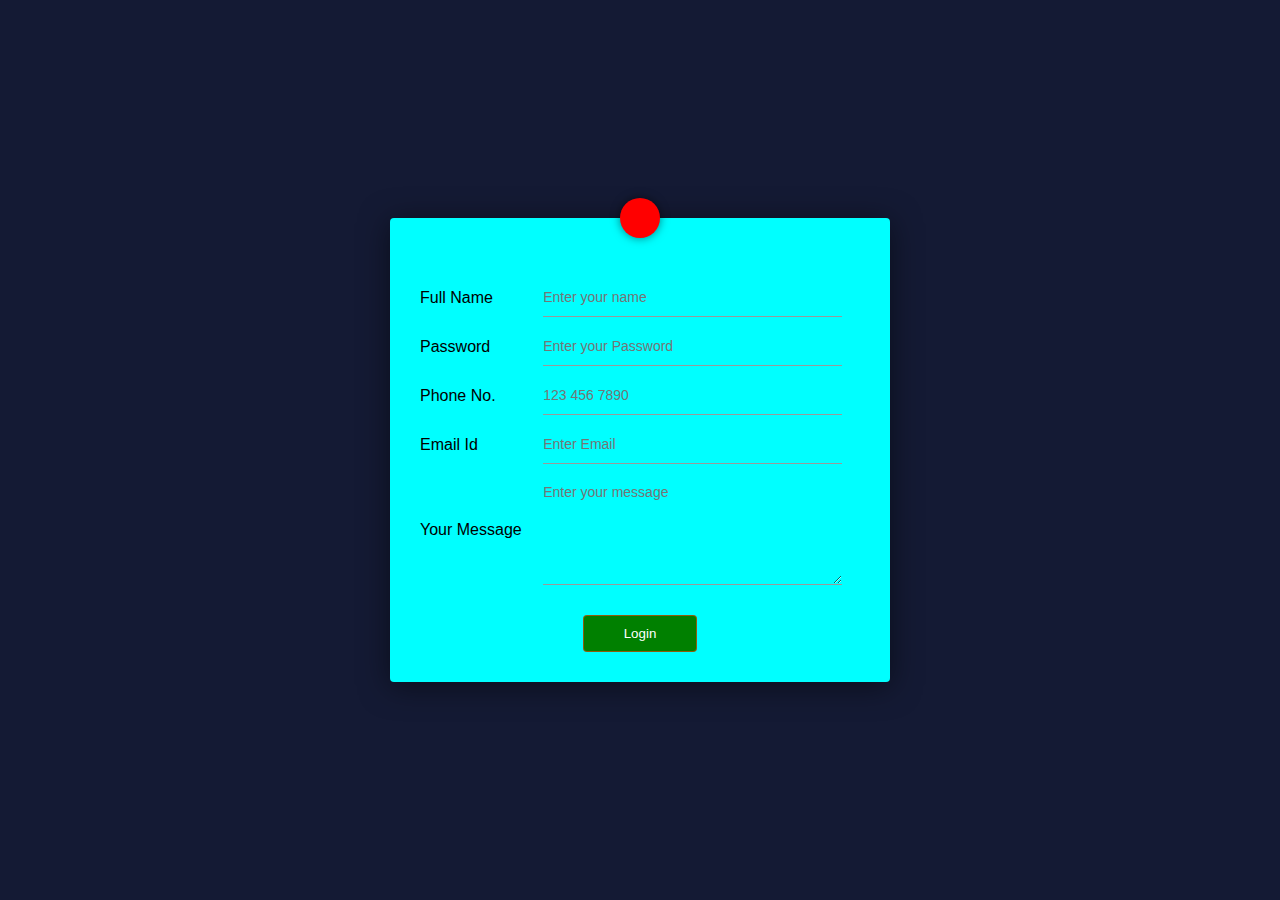
==== index.form validation.html @ be801fbb "Add files via upload" ====
<!DOCTYPE html>
<html lang="en">
<head>
    <meta charset="UTF-8">
    <meta name="viewport" content="width=device-width, initial-scale=1.0">
    <title>Document</title>
    <style>

*{
margin: 0;
padding: 0;
box-sizing: border-box;
font-family: Verdana, Geneva, Tahoma, sans-serif;

}
.container{
width: 100%;
height: 100vh;
background: #141a34;
display: flex;
align-items: center;
justify-content: center;
}
.container form{
width: 90%;
max-width: 500px;
background: aqua;
padding: 50px 30px 20px;
border-radius: 4px;
box-shadow: 0 4px 30px rgba(0,0,0,0.5);
position: relative;


}
.fa-paper-plane{
position: absolute;
top: 0;
left: 50%;
transform: translate(-50%,-50%);
background: red;
font-size: 26px;
padding: 20px;
border-radius: 50%;
box-shadow: 0 0 10px rgba(0,0,0,0.5);

}
.input-group{
width: 100%;
display: flex;
align-items: center;
margin: 10px 0;
position: relative;



}
.input-group label{
flex-basis: 28%;
}
.input-group input, .input-group textarea{
flex-basis: 68%;
background: transparent;
border: 0;
outline: 0;
padding: 10px 0;
border-bottom: 1px solid #999;
color: blue;
font-size: 16px;
}
::placeholder{
font-size: 14px;
}
form button{
background: green;
color: white;
border-radius: 4px;
border: 1px solid rgba(204, 77, 18, 0.7);
padding: 10px 40px;
outline: 0;
cursor: pointer;
display: block;
margin: 30px auto 10px;


}
.input-group span{
position: absolute;
bottom: 12px;
right: 17px;
font-size: 14px;
color: red;

}
#login-error{
    color: red;
}
















    </style>
</head>
<body>
    <div class="container">
<form>
<i class="fas fa-paper-plane"></i>

<div class="input-group">
<label>Full Name</label>
<input type="text" placeholder="Enter your name" id="contact-name" onkeyup="validateName()">
<span id="name-error"></span>
</div>
<div class="input-group">
    <label>Password</label>
    <input type="password" placeholder="Enter your Password" id="contact-password" onkeyup="validatePassword()">
    <span id="password-error"></span>
</div>
<div class="input-group">
    <label>Phone No.</label>
    <input type="tel" placeholder="123 456 7890" id="contact-phone" onkeyup="validatePhone()">
    <span id="phone-error"></span>
</div>
<div class="input-group">
    <label>Email Id</label>
    <input type="email" placeholder="Enter Email " id="contact-email" onkeyup="validateEmail()">
    <span id="email-error"></span>
</div>
<div class="input-group">
    <label>Your Message</label>
    <textarea rows="5" placeholder="Enter your message" id="contact-message" onkeyup="validateMessage()"></textarea>
    <span id="message-error"></span>
</div>

<button onclick="return validateForm()">Login</button>
<span id="login-error"></span>


</form>

    </div>
<script>
  var nameError = document.getElementById('name-error');
  var passwordError = document.getElementById('password-error');
  var phoneError = document.getElementById('phone-error');
  var emailError = document.getElementById('email-error');
  var messageError = document.getElementById('message-error');
  var loginError = document.getElementById('login-error');

function validateName(){
    var name = document.getElementById('contact-name').value;

    if(name.length == 0){
        nameError.innerHTML = 'Name is required';
        return false;
    }
    if(!name.match(/^[A-Za-z]*\s{1}[A-Za-z]*$/)){
        nameError.innerHTML = 'write full name';
        return false;
    }
    nameError.innerHTML = '<i class="fas fa-check-circle"></i>';
    return true;
}
function validatePassword(){
    var password = document.getElementById('contact-password').value;

    if(password.length == 0){
        passwordError.innerHTML = 'password is required';
        return false;
    }
    if(password.length !== 10){
        passwordError.innerHTML = 'password no should be 10 digits required';
        return false;
    }
    if(!password.match(/^[0-9]{10}$/)){
        passwordError.innerHTML = 'password no is required';
        return false;
    }
    passwordError.innerHTML = '<i class="fas fa-check-circle"></i>';
    return true;

}
function validatePhone(){
    var phone = document.getElementById('contact-phone').value;

    if(phone.length == 0){
        phoneError.innerHTML = 'Phone no is required';
        return false;
    }
    if(phone.length !== 10){
        phoneError.innerHTML = 'Phone no should be 10 digits';
        return false;
    }
    if(!phone.match(/^[0-9]{10}$/)){
        phoneError.innerHTML = 'Only digits please.';
        return false;
    }
    phoneError.innerHTML = '<i class="fas fa-check-circle"></i>';
    return true;

}
function validateEmail(){
    
    var email = document.getElementById('contact-email').value;

    if(email.lenth == 0){
        emailError.innerHTML = 'Email is required'
        return false;
    }
    if(!email.match(/^[A-Za-z\._\-[0-9]*[@][A-Za-z]*[\.][a-z]{2,4}$/)){
        emailError.innerHTML = 'Email Invalid'
        return false;
    }

    emailError.innerHTML = '<i class="fas fa-check-circle"></i>';
    return true;
}
function validateMessage(){
    
    var message = document.getElementById('contact-message').value;
    var required = 30;
    var left = required - message.length;

    if(left>0){
       messageError.innerHTML = left + 'more characters required';
       return false;
    }

    messageError.innerHTML = '<i class="fas fa-check-circle"></i>';
    return true;
}
function validateForm(){
    if(!validateName() || !validatePassword() || !validatePhone()  || !validateEmail() || !validateMessage()){
        loginError.style.display = 'block';
        loginError.innerHTML = 'Please fix error to submit';
        setTimeout(function(){loginError.style.display = 'none';}, 3000);
        return false;

    }



}


</script>




















</body>
</html>
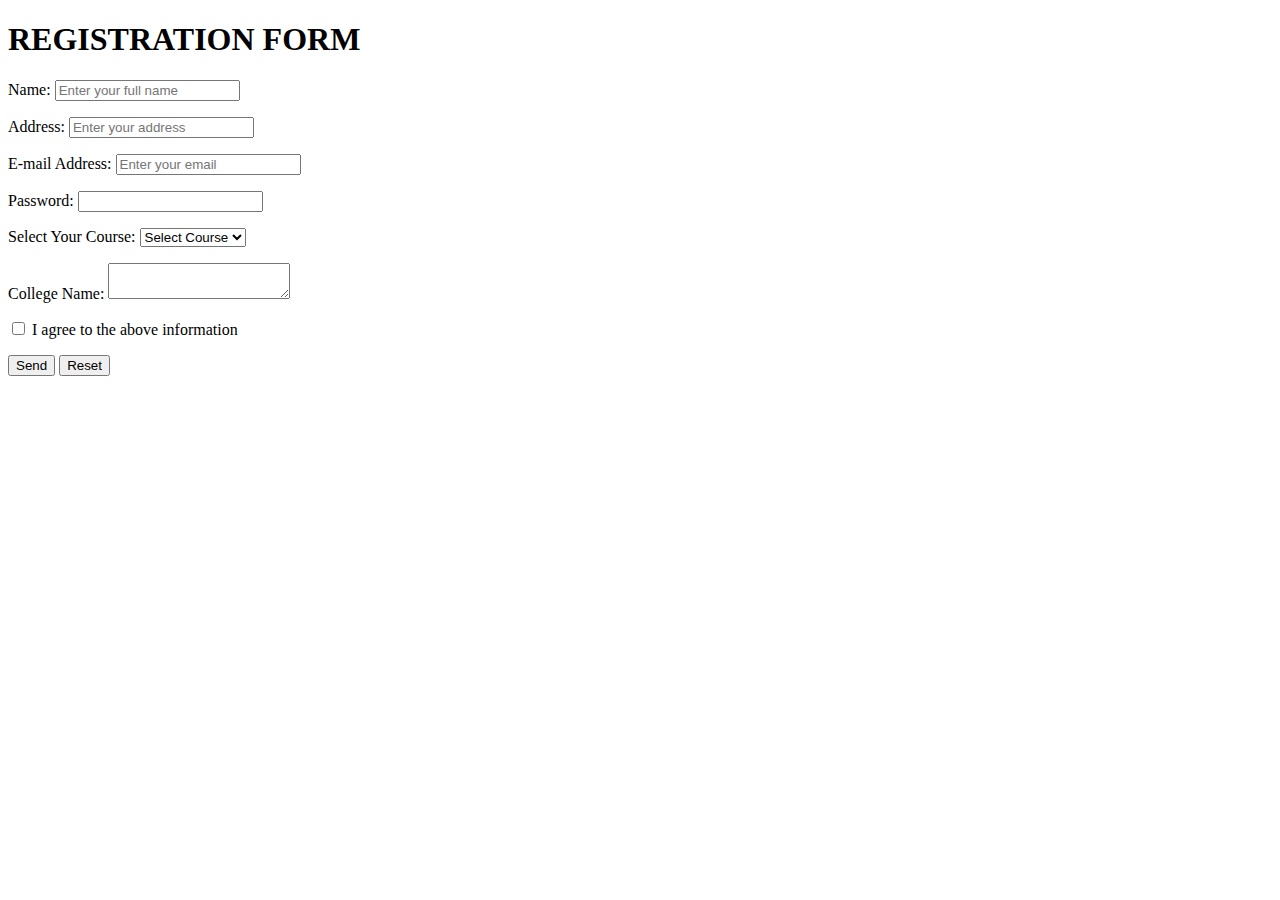
==== commit d6e193b2: "Add files via upload" ====
--- a/index.form validation.html
+++ b/index.form validation.html
@@ -1,279 +1,77 @@
 <!DOCTYPE html>
 <html lang="en">
+
 <head>
-    <meta charset="UTF-8">
-    <meta name="viewport" content="width=device-width, initial-scale=1.0">
-    <title>Document</title>
-    <style>
+    <meta charset="UTF-8" />
+    <meta name="viewport" content=
+        "width=device-width, initial-scale=1.0" />
+    <title>Form Validation</title>
+    <link rel="stylesheet" href="style.css" />
+</head>
 
-*{
-margin: 0;
-padding: 0;
-box-sizing: border-box;
-font-family: Verdana, Geneva, Tahoma, sans-serif;
+<body>
+    <h1>REGISTRATION FORM</h1>
+    <form name="RegForm" onsubmit="return validateForm()">
+        <p>
+            <label for="name">Name:</label>
+            <input type="text" id="name" name="Name" 
+                placeholder="Enter your full name" />
+            <span id="name-error" class="error-message"></span>
+        </p>
+        <p>
+            <label for="address">Address:</label>
+            <input type="text" id="address" name="Address" 
+                placeholder="Enter your address" />
+            <span id="address-error" class="error-message"></span>
+        </p>
+        <p>
+            <label for="email">E-mail Address:</label>
+            <input type="text" id="email" name="EMail" 
+                placeholder="Enter your email" />
+            <span id="email-error" class="error-message"></span>
+        </p>
+        <p>
+            <label for="password">Password:</label>
+            <input type="password" id="password" name="Password" />
+            <span id="password-error" class="error-message"></span>
+        </p>
+        <p>
+            <label for="subject">Select Your Course:</label>
+            <select id="subject" name="Subject">
+                <option value="">
+                    Select Course
+                </option>
+                <option value="BTECH">
+                    BTECH
+                </option>
+                <option value="BBA">
+                    BBA
+                </option>
+                <option value="BCA">
+                    BCA
+                </option>
+                <option value="B.COM">
+                    B.COM
+                </option>
+            </select>
+            <span id="subject-error" class="error-message"></span>
+        </p>
+        <p>
+            <label for="comment">College Name:</label>
+            <textarea id="comment" name="Comment"></textarea>
+        </p>
+        <p>
+            <input type="checkbox" id="agree" name="Agree" />
+            <label for="agree">I agree to the above
+                information</label>
+            <span id="agree-error" class="error-message"></span>
+        </p>
+        <p>
+            <input type="submit" value="Send" name="Submit" />
+            <input type="reset" value="Reset" name="Reset" />
+        </p>
+    </form>
+    <script src="script.js"></script>
+</body>
 
-}
-.container{
-width: 100%;
-height: 100vh;
-background: #141a34;
-display: flex;
-align-items: center;
-justify-content: center;
-}
-.container form{
-width: 90%;
-max-width: 500px;
-background: aqua;
-padding: 50px 30px 20px;
-border-radius: 4px;
-box-shadow: 0 4px 30px rgba(0,0,0,0.5);
-position: relative;
-
-
-}
-.fa-paper-plane{
-position: absolute;
-top: 0;
-left: 50%;
-transform: translate(-50%,-50%);
-background: red;
-font-size: 26px;
-padding: 20px;
-border-radius: 50%;
-box-shadow: 0 0 10px rgba(0,0,0,0.5);
-
-}
-.input-group{
-width: 100%;
-display: flex;
-align-items: center;
-margin: 10px 0;
-position: relative;
-
-
-
-}
-.input-group label{
-flex-basis: 28%;
-}
-.input-group input, .input-group textarea{
-flex-basis: 68%;
-background: transparent;
-border: 0;
-outline: 0;
-padding: 10px 0;
-border-bottom: 1px solid #999;
-color: blue;
-font-size: 16px;
-}
-::placeholder{
-font-size: 14px;
-}
-form button{
-background: green;
-color: white;
-border-radius: 4px;
-border: 1px solid rgba(204, 77, 18, 0.7);
-padding: 10px 40px;
-outline: 0;
-cursor: pointer;
-display: block;
-margin: 30px auto 10px;
-
-
-}
-.input-group span{
-position: absolute;
-bottom: 12px;
-right: 17px;
-font-size: 14px;
-color: red;
-
-}
-#login-error{
-    color: red;
-}
-
-
-
-
-
-
-
-
-
-
-
-
-
-
-
-
-    </style>
-</head>
-<body>
-    <div class="container">
-<form>
-<i class="fas fa-paper-plane"></i>
-
-<div class="input-group">
-<label>Full Name</label>
-<input type="text" placeholder="Enter your name" id="contact-name" onkeyup="validateName()">
-<span id="name-error"></span>
-</div>
-<div class="input-group">
-    <label>Password</label>
-    <input type="password" placeholder="Enter your Password" id="contact-password" onkeyup="validatePassword()">
-    <span id="password-error"></span>
-</div>
-<div class="input-group">
-    <label>Phone No.</label>
-    <input type="tel" placeholder="123 456 7890" id="contact-phone" onkeyup="validatePhone()">
-    <span id="phone-error"></span>
-</div>
-<div class="input-group">
-    <label>Email Id</label>
-    <input type="email" placeholder="Enter Email " id="contact-email" onkeyup="validateEmail()">
-    <span id="email-error"></span>
-</div>
-<div class="input-group">
-    <label>Your Message</label>
-    <textarea rows="5" placeholder="Enter your message" id="contact-message" onkeyup="validateMessage()"></textarea>
-    <span id="message-error"></span>
-</div>
-
-<button onclick="return validateForm()">Login</button>
-<span id="login-error"></span>
-
-
-</form>
-
-    </div>
-<script>
-  var nameError = document.getElementById('name-error');
-  var passwordError = document.getElementById('password-error');
-  var phoneError = document.getElementById('phone-error');
-  var emailError = document.getElementById('email-error');
-  var messageError = document.getElementById('message-error');
-  var loginError = document.getElementById('login-error');
-
-function validateName(){
-    var name = document.getElementById('contact-name').value;
-
-    if(name.length == 0){
-        nameError.innerHTML = 'Name is required';
-        return false;
-    }
-    if(!name.match(/^[A-Za-z]*\s{1}[A-Za-z]*$/)){
-        nameError.innerHTML = 'write full name';
-        return false;
-    }
-    nameError.innerHTML = '<i class="fas fa-check-circle"></i>';
-    return true;
-}
-function validatePassword(){
-    var password = document.getElementById('contact-password').value;
-
-    if(password.length == 0){
-        passwordError.innerHTML = 'password is required';
-        return false;
-    }
-    if(password.length !== 10){
-        passwordError.innerHTML = 'password no should be 10 digits required';
-        return false;
-    }
-    if(!password.match(/^[0-9]{10}$/)){
-        passwordError.innerHTML = 'password no is required';
-        return false;
-    }
-    passwordError.innerHTML = '<i class="fas fa-check-circle"></i>';
-    return true;
-
-}
-function validatePhone(){
-    var phone = document.getElementById('contact-phone').value;
-
-    if(phone.length == 0){
-        phoneError.innerHTML = 'Phone no is required';
-        return false;
-    }
-    if(phone.length !== 10){
-        phoneError.innerHTML = 'Phone no should be 10 digits';
-        return false;
-    }
-    if(!phone.match(/^[0-9]{10}$/)){
-        phoneError.innerHTML = 'Only digits please.';
-        return false;
-    }
-    phoneError.innerHTML = '<i class="fas fa-check-circle"></i>';
-    return true;
-
-}
-function validateEmail(){
-    
-    var email = document.getElementById('contact-email').value;
-
-    if(email.lenth == 0){
-        emailError.innerHTML = 'Email is required'
-        return false;
-    }
-    if(!email.match(/^[A-Za-z\._\-[0-9]*[@][A-Za-z]*[\.][a-z]{2,4}$/)){
-        emailError.innerHTML = 'Email Invalid'
-        return false;
-    }
-
-    emailError.innerHTML = '<i class="fas fa-check-circle"></i>';
-    return true;
-}
-function validateMessage(){
-    
-    var message = document.getElementById('contact-message').value;
-    var required = 30;
-    var left = required - message.length;
-
-    if(left>0){
-       messageError.innerHTML = left + 'more characters required';
-       return false;
-    }
-
-    messageError.innerHTML = '<i class="fas fa-check-circle"></i>';
-    return true;
-}
-function validateForm(){
-    if(!validateName() || !validatePassword() || !validatePhone()  || !validateEmail() || !validateMessage()){
-        loginError.style.display = 'block';
-        loginError.innerHTML = 'Please fix error to submit';
-        setTimeout(function(){loginError.style.display = 'none';}, 3000);
-        return false;
-
-    }
-
-
-
-}
-
-
-</script>
-
-
-
-
-
-
-
-
-
-
-
-
-
-
-
-
-
-
-
-
-</body>
 </html>